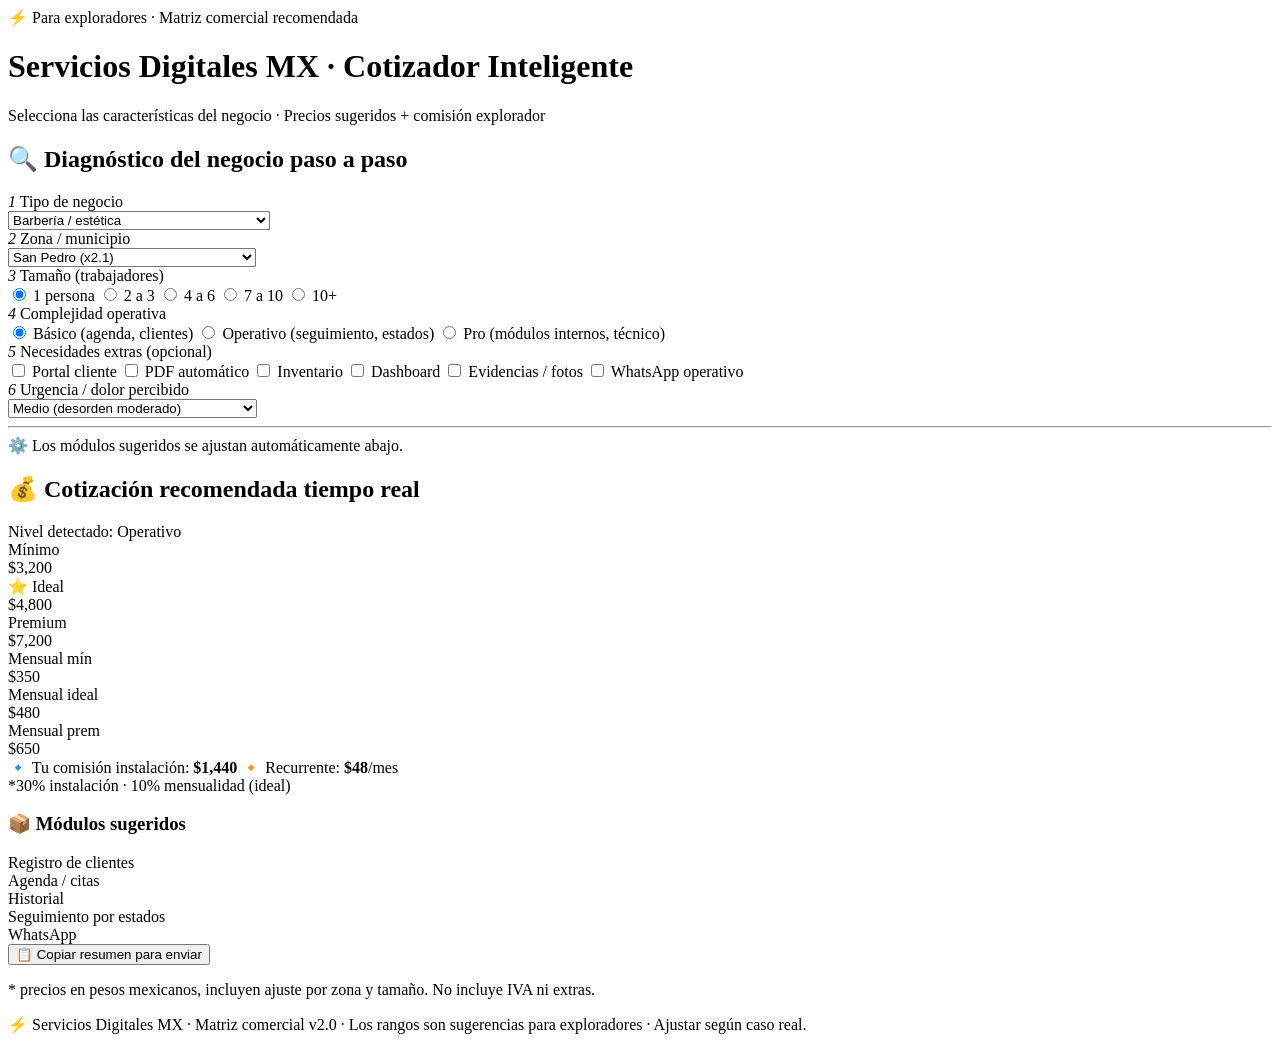
==== apps-script/Index.html @ 4e33134d "Add Apps Script version and mobile optimization for cotizador" ====
<!DOCTYPE html>
<html lang="es">
<head>
    <meta charset="UTF-8">
    <meta name="viewport" content="width=device-width, initial-scale=1.0">
    <title>Servicios Digitales MX · Cotizador Inteligente</title>
    <?!= include('Styles'); ?>
</head>
<body>
<div class="container">
    <div class="header">
        <div class="badge">⚡ Para exploradores · Matriz comercial recomendada</div>
        <h1>Servicios Digitales MX · Cotizador Inteligente</h1>
        <p>Selecciona las características del negocio · Precios sugeridos + comisión explorador</p>
    </div>

    <div class="cotizador-grid">
        <div class="card">
            <h2>🔍 Diagnóstico del negocio <span>paso a paso</span></h2>

            <div class="form-section">
                <div class="form-label"><i>1</i> Tipo de negocio</div>
                <select id="giroSelect">
                    <option value="barberia">Barbería / estética</option>
                    <option value="reparacion">Reparación (celulares / compus)</option>
                    <option value="taller">Taller mecánico / hojalatería</option>
                    <option value="tecnico">Técnico de campo (minisplit, electricista)</option>
                    <option value="optica">Óptica</option>
                    <option value="dentista">Dentista / consultorio</option>
                    <option value="carpinteria">Carpintería / herrería</option>
                    <option value="restaurante">Restaurante / cocina</option>
                    <option value="otro">Otro / general</option>
                </select>
            </div>

            <div class="form-section">
                <div class="form-label"><i>2</i> Zona / municipio</div>
                <select id="zonaSelect">
                    <option value="sanpedro">San Pedro (x2.1)</option>
                    <option value="monterrey">Monterrey centro / zona media (x1.45)</option>
                    <option value="sanNicolas">San Nicolás (x1.25)</option>
                    <option value="guadalupe">Guadalupe (x1.08)</option>
                    <option value="apodaca">Apodaca (x1.08)</option>
                    <option value="escobedo">Escobedo (x0.95)</option>
                    <option value="juarez">Juárez (x0.88)</option>
                    <option value="garcia">García (x0.88)</option>
                </select>
            </div>

            <div class="form-section">
                <div class="form-label"><i>3</i> Tamaño (trabajadores)</div>
                <div class="radio-group">
                    <label><input type="radio" name="tamano" value="1" checked> 1 persona</label>
                    <label><input type="radio" name="tamano" value="2-3"> 2 a 3</label>
                    <label><input type="radio" name="tamano" value="4-6"> 4 a 6</label>
                    <label><input type="radio" name="tamano" value="7-10"> 7 a 10</label>
                    <label><input type="radio" name="tamano" value="10+"> 10+</label>
                </div>
            </div>

            <div class="form-section">
                <div class="form-label"><i>4</i> Complejidad operativa</div>
                <div class="radio-group">
                    <label><input type="radio" name="complejidad" value="basico" checked> Básico (agenda, clientes)</label>
                    <label><input type="radio" name="complejidad" value="operativo"> Operativo (seguimiento, estados)</label>
                    <label><input type="radio" name="complejidad" value="pro"> Pro (módulos internos, técnico)</label>
                </div>
            </div>

            <div class="form-section">
                <div class="form-label"><i>5</i> Necesidades extras (opcional)</div>
                <div class="checkbox-grid">
                    <label><input type="checkbox" id="extraPortal" value="portal"> Portal cliente</label>
                    <label><input type="checkbox" id="extraPdf" value="pdf"> PDF automático</label>
                    <label><input type="checkbox" id="extraInv" value="inventario"> Inventario</label>
                    <label><input type="checkbox" id="extraDashboard" value="dashboard"> Dashboard</label>
                    <label><input type="checkbox" id="extraFotos" value="fotos"> Evidencias / fotos</label>
                    <label><input type="checkbox" id="extraWhatsapp" value="whatsapp"> WhatsApp operativo</label>
                </div>
            </div>

            <div class="form-section">
                <div class="form-label"><i>6</i> Urgencia / dolor percibido</div>
                <select id="urgenciaSelect">
                    <option value="1">Bajo (organizado, solo quiere mejorar)</option>
                    <option value="2" selected>Medio (desorden moderado)</option>
                    <option value="3">Alto (pierde clientes o seguimiento)</option>
                </select>
            </div>

            <hr>
            <div class="config-note">
                ⚙️ Los módulos sugeridos se ajustan automáticamente abajo.
            </div>
        </div>

        <div class="card result-card">
            <h2>💰 Cotización recomendada <span>tiempo real</span></h2>

            <div class="resultado-header">
                <span class="detected-label">Nivel detectado:</span>
                <span class="complejidad-badge" id="complejidadLabel">Operativo</span>
            </div>

            <div class="precio-row">
                <div class="precio-item">
                    <div class="precio-label">Mínimo</div>
                    <div class="precio-valor" id="instMin">$3,200</div>
                </div>
                <div class="precio-item">
                    <div class="precio-label">⭐ Ideal</div>
                    <div class="precio-valor" id="instIdeal">$4,800</div>
                </div>
                <div class="precio-item">
                    <div class="precio-label">Premium</div>
                    <div class="precio-valor" id="instPremium">$7,200</div>
                </div>
            </div>

            <div class="precio-row mensual-row">
                <div class="precio-item">
                    <div class="precio-label">Mensual mín</div>
                    <div class="precio-valor" id="menMin">$350</div>
                </div>
                <div class="precio-item">
                    <div class="precio-label">Mensual ideal</div>
                    <div class="precio-valor" id="menIdeal">$480</div>
                </div>
                <div class="precio-item">
                    <div class="precio-label">Mensual prem</div>
                    <div class="precio-valor" id="menPremium">$650</div>
                </div>
            </div>

            <div class="comision-box">
                <div class="comision-row">
                    <span>🔹 Tu comisión instalación: <strong id="comisionInst">$1,440</strong></span>
                    <span>🔸 Recurrente: <strong id="comisionMen">$48</strong>/mes</span>
                </div>
                <div class="comision-note">*30% instalación · 10% mensualidad (ideal)</div>
            </div>

            <h3 class="modulos-title">📦 Módulos sugeridos</h3>
            <div id="modulosContainer">
                <div class="modulo-sugerido">Registro de clientes</div>
                <div class="modulo-sugerido">Agenda / citas</div>
                <div class="modulo-sugerido">Historial</div>
                <div class="modulo-sugerido">Seguimiento por estados</div>
                <div class="modulo-sugerido">WhatsApp</div>
            </div>

            <button class="btn-copy" id="copyResumenBtn">📋 Copiar resumen para enviar</button>
            <p class="disclaimer">* precios en pesos mexicanos, incluyen ajuste por zona y tamaño. No incluye IVA ni extras.</p>
        </div>
    </div>

    <div class="footnote">
        ⚡ Servicios Digitales MX · Matriz comercial v2.0 · Los rangos son sugerencias para exploradores · Ajustar según caso real.
    </div>
</div>

<?!= include('Script'); ?>
</body>
</html>
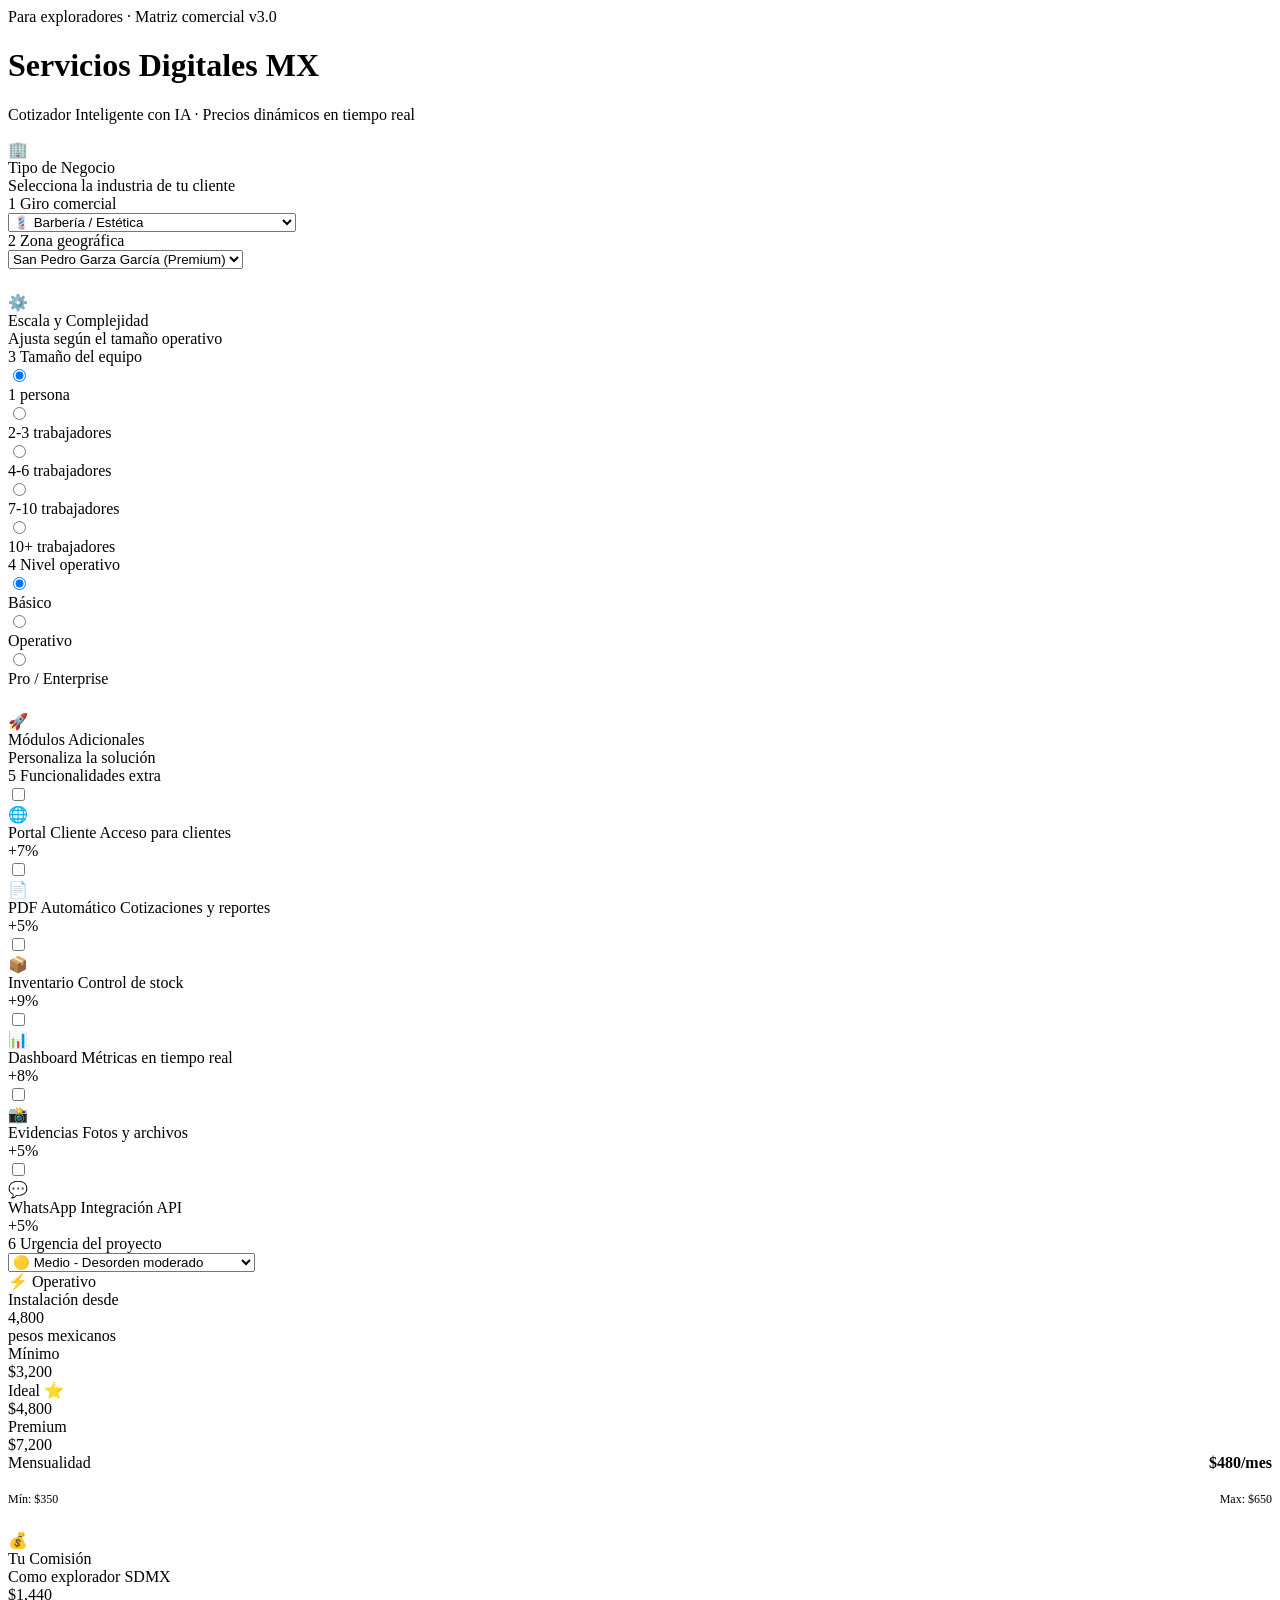
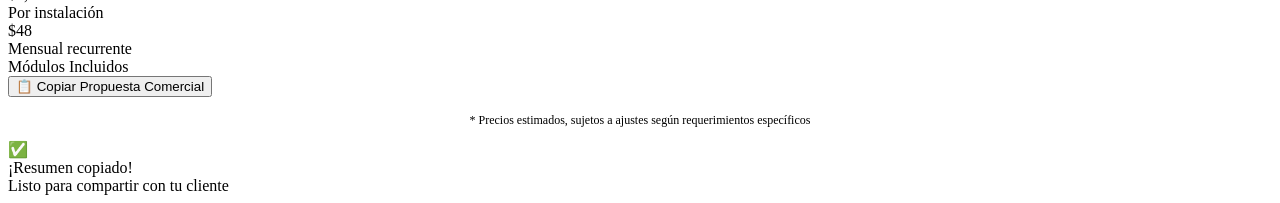
==== commit 29dbed54: "Replace cotizador with Pro UI and sync Apps Script templates" ====
--- a/apps-script/Index.html
+++ b/apps-script/Index.html
@@ -3,162 +3,333 @@
 <head>
     <meta charset="UTF-8">
     <meta name="viewport" content="width=device-width, initial-scale=1.0">
-    <title>Servicios Digitales MX · Cotizador Inteligente</title>
+    <title>Servicios Digitales MX · Cotizador Inteligente Pro</title>
+    <link rel="preconnect" href="https://fonts.googleapis.com">
+    <link rel="preconnect" href="https://fonts.gstatic.com" crossorigin>
+    <link href="https://fonts.googleapis.com/css2?family=Space+Grotesk:wght@300;400;500;600;700&family=Inter:wght@300;400;500;600;700&display=swap" rel="stylesheet">
     <?!= include('Styles'); ?>
 </head>
 <body>
-<div class="container">
-    <div class="header">
-        <div class="badge">⚡ Para exploradores · Matriz comercial recomendada</div>
-        <h1>Servicios Digitales MX · Cotizador Inteligente</h1>
-        <p>Selecciona las características del negocio · Precios sugeridos + comisión explorador</p>
+    <div class="progress-container">
+        <div class="progress-bar" id="progressBar"></div>
     </div>
 
-    <div class="cotizador-grid">
-        <div class="card">
-            <h2>🔍 Diagnóstico del negocio <span>paso a paso</span></h2>
-
-            <div class="form-section">
-                <div class="form-label"><i>1</i> Tipo de negocio</div>
-                <select id="giroSelect">
-                    <option value="barberia">Barbería / estética</option>
-                    <option value="reparacion">Reparación (celulares / compus)</option>
-                    <option value="taller">Taller mecánico / hojalatería</option>
-                    <option value="tecnico">Técnico de campo (minisplit, electricista)</option>
-                    <option value="optica">Óptica</option>
-                    <option value="dentista">Dentista / consultorio</option>
-                    <option value="carpinteria">Carpintería / herrería</option>
-                    <option value="restaurante">Restaurante / cocina</option>
-                    <option value="otro">Otro / general</option>
-                </select>
+    <div class="bg-animation"></div>
+    <div class="noise"></div>
+
+    <div class="floating-shapes">
+        <div class="shape shape-1"></div>
+        <div class="shape shape-2"></div>
+        <div class="shape shape-3"></div>
+    </div>
+
+    <div class="container">
+        <header class="header">
+            <div class="badge-pulse">
+                <span class="pulse-dot"></span>
+                Para exploradores · Matriz comercial v3.0
             </div>
-
-            <div class="form-section">
-                <div class="form-label"><i>2</i> Zona / municipio</div>
-                <select id="zonaSelect">
-                    <option value="sanpedro">San Pedro (x2.1)</option>
-                    <option value="monterrey">Monterrey centro / zona media (x1.45)</option>
-                    <option value="sanNicolas">San Nicolás (x1.25)</option>
-                    <option value="guadalupe">Guadalupe (x1.08)</option>
-                    <option value="apodaca">Apodaca (x1.08)</option>
-                    <option value="escobedo">Escobedo (x0.95)</option>
-                    <option value="juarez">Juárez (x0.88)</option>
-                    <option value="garcia">García (x0.88)</option>
-                </select>
+            <h1>Servicios Digitales MX</h1>
+            <p>Cotizador Inteligente con IA · Precios dinámicos en tiempo real</p>
+        </header>
+
+        <div class="app-grid">
+            <div class="form-sections">
+                <div class="glass-card" data-step="1">
+                    <div class="section-header">
+                        <div class="section-icon">🏢</div>
+                        <div>
+                            <div class="section-title">Tipo de Negocio</div>
+                            <div class="section-subtitle">Selecciona la industria de tu cliente</div>
+                        </div>
+                    </div>
+
+                    <div class="form-group">
+                        <label class="form-label">
+                            <span class="step-number">1</span>
+                            Giro comercial
+                        </label>
+                        <div class="custom-select">
+                            <select id="giroSelect">
+                                <option value="barberia">💈 Barbería / Estética</option>
+                                <option value="reparacion">📱 Reparación (Celulares/Computadoras)</option>
+                                <option value="taller">🔧 Taller Mecánico / Hojalatería</option>
+                                <option value="tecnico">⚡ Técnico de Campo (Minisplit, Electricista)</option>
+                                <option value="optica">👓 Óptica</option>
+                                <option value="dentista">🦷 Dentista / Consultorio</option>
+                                <option value="carpinteria">🪚 Carpintería / Herrería</option>
+                                <option value="restaurante">🍽️ Restaurante / Cocina</option>
+                                <option value="otro">✨ Otro / General</option>
+                            </select>
+                        </div>
+                    </div>
+
+                    <div class="form-group">
+                        <label class="form-label">
+                            <span class="step-number">2</span>
+                            Zona geográfica
+                        </label>
+                        <div class="custom-select">
+                            <select id="zonaSelect">
+                                <option value="sanpedro">San Pedro Garza García (Premium)</option>
+                                <option value="monterrey">Monterrey Centro / Zona Sur</option>
+                                <option value="sanNicolas">San Nicolás de los Garza</option>
+                                <option value="guadalupe">Guadalupe</option>
+                                <option value="apodaca">Apodaca</option>
+                                <option value="escobedo">Escobedo</option>
+                                <option value="juarez">Ciudad Juárez</option>
+                                <option value="garcia">García</option>
+                            </select>
+                        </div>
+                    </div>
+                </div>
+
+                <div class="glass-card" data-step="2" style="margin-top: 1.5rem;">
+                    <div class="section-header">
+                        <div class="section-icon">⚙️</div>
+                        <div>
+                            <div class="section-title">Escala y Complejidad</div>
+                            <div class="section-subtitle">Ajusta según el tamaño operativo</div>
+                        </div>
+                    </div>
+
+                    <div class="form-group">
+                        <label class="form-label">
+                            <span class="step-number">3</span>
+                            Tamaño del equipo
+                        </label>
+                        <div class="radio-grid" id="tamanoGroup">
+                            <label class="radio-card">
+                                <input type="radio" name="tamano" value="1" checked>
+                                <div class="radio-content">1 persona</div>
+                            </label>
+                            <label class="radio-card">
+                                <input type="radio" name="tamano" value="2-3">
+                                <div class="radio-content">2-3 trabajadores</div>
+                            </label>
+                            <label class="radio-card">
+                                <input type="radio" name="tamano" value="4-6">
+                                <div class="radio-content">4-6 trabajadores</div>
+                            </label>
+                            <label class="radio-card">
+                                <input type="radio" name="tamano" value="7-10">
+                                <div class="radio-content">7-10 trabajadores</div>
+                            </label>
+                            <label class="radio-card">
+                                <input type="radio" name="tamano" value="10+">
+                                <div class="radio-content">10+ trabajadores</div>
+                            </label>
+                        </div>
+                    </div>
+
+                    <div class="form-group">
+                        <label class="form-label">
+                            <span class="step-number">4</span>
+                            Nivel operativo
+                        </label>
+                        <div class="radio-grid" id="complejidadGroup">
+                            <label class="radio-card">
+                                <input type="radio" name="complejidad" value="basico" checked>
+                                <div class="radio-content">Básico</div>
+                            </label>
+                            <label class="radio-card">
+                                <input type="radio" name="complejidad" value="operativo">
+                                <div class="radio-content">Operativo</div>
+                            </label>
+                            <label class="radio-card">
+                                <input type="radio" name="complejidad" value="pro">
+                                <div class="radio-content">Pro / Enterprise</div>
+                            </label>
+                        </div>
+                    </div>
+                </div>
+
+                <div class="glass-card" data-step="3" style="margin-top: 1.5rem;">
+                    <div class="section-header">
+                        <div class="section-icon">🚀</div>
+                        <div>
+                            <div class="section-title">Módulos Adicionales</div>
+                            <div class="section-subtitle">Personaliza la solución</div>
+                        </div>
+                    </div>
+
+                    <div class="form-group">
+                        <label class="form-label">
+                            <span class="step-number">5</span>
+                            Funcionalidades extra
+                        </label>
+                        <div class="checkbox-grid">
+                            <label class="checkbox-card">
+                                <input type="checkbox" id="extraPortal" data-price="7%">
+                                <div class="checkbox-content">
+                                    <div class="checkbox-icon">🌐</div>
+                                    <div class="checkbox-info">
+                                        <span class="checkbox-title">Portal Cliente</span>
+                                        <span class="checkbox-desc">Acceso para clientes</span>
+                                    </div>
+                                    <span class="checkbox-price">+7%</span>
+                                </div>
+                            </label>
+                            <label class="checkbox-card">
+                                <input type="checkbox" id="extraPdf" data-price="5%">
+                                <div class="checkbox-content">
+                                    <div class="checkbox-icon">📄</div>
+                                    <div class="checkbox-info">
+                                        <span class="checkbox-title">PDF Automático</span>
+                                        <span class="checkbox-desc">Cotizaciones y reportes</span>
+                                    </div>
+                                    <span class="checkbox-price">+5%</span>
+                                </div>
+                            </label>
+                            <label class="checkbox-card">
+                                <input type="checkbox" id="extraInv" data-price="9%">
+                                <div class="checkbox-content">
+                                    <div class="checkbox-icon">📦</div>
+                                    <div class="checkbox-info">
+                                        <span class="checkbox-title">Inventario</span>
+                                        <span class="checkbox-desc">Control de stock</span>
+                                    </div>
+                                    <span class="checkbox-price">+9%</span>
+                                </div>
+                            </label>
+                            <label class="checkbox-card">
+                                <input type="checkbox" id="extraDashboard" data-price="8%">
+                                <div class="checkbox-content">
+                                    <div class="checkbox-icon">📊</div>
+                                    <div class="checkbox-info">
+                                        <span class="checkbox-title">Dashboard</span>
+                                        <span class="checkbox-desc">Métricas en tiempo real</span>
+                                    </div>
+                                    <span class="checkbox-price">+8%</span>
+                                </div>
+                            </label>
+                            <label class="checkbox-card">
+                                <input type="checkbox" id="extraFotos" data-price="5%">
+                                <div class="checkbox-content">
+                                    <div class="checkbox-icon">📸</div>
+                                    <div class="checkbox-info">
+                                        <span class="checkbox-title">Evidencias</span>
+                                        <span class="checkbox-desc">Fotos y archivos</span>
+                                    </div>
+                                    <span class="checkbox-price">+5%</span>
+                                </div>
+                            </label>
+                            <label class="checkbox-card">
+                                <input type="checkbox" id="extraWhatsapp" data-price="5%">
+                                <div class="checkbox-content">
+                                    <div class="checkbox-icon">💬</div>
+                                    <div class="checkbox-info">
+                                        <span class="checkbox-title">WhatsApp</span>
+                                        <span class="checkbox-desc">Integración API</span>
+                                    </div>
+                                    <span class="checkbox-price">+5%</span>
+                                </div>
+                            </label>
+                        </div>
+                    </div>
+
+                    <div class="form-group" style="margin-bottom: 0;">
+                        <label class="form-label">
+                            <span class="step-number">6</span>
+                            Urgencia del proyecto
+                        </label>
+                        <div class="custom-select">
+                            <select id="urgenciaSelect">
+                                <option value="1">🟢 Bajo - Organizado, mejora gradual</option>
+                                <option value="2" selected>🟡 Medio - Desorden moderado</option>
+                                <option value="3">🔴 Alto - Pérdida de clientes activa</option>
+                            </select>
+                        </div>
+                    </div>
+                </div>
             </div>
 
-            <div class="form-section">
-                <div class="form-label"><i>3</i> Tamaño (trabajadores)</div>
-                <div class="radio-group">
-                    <label><input type="radio" name="tamano" value="1" checked> 1 persona</label>
-                    <label><input type="radio" name="tamano" value="2-3"> 2 a 3</label>
-                    <label><input type="radio" name="tamano" value="4-6"> 4 a 6</label>
-                    <label><input type="radio" name="tamano" value="7-10"> 7 a 10</label>
-                    <label><input type="radio" name="tamano" value="10+"> 10+</label>
-                </div>
-            </div>
-
-            <div class="form-section">
-                <div class="form-label"><i>4</i> Complejidad operativa</div>
-                <div class="radio-group">
-                    <label><input type="radio" name="complejidad" value="basico" checked> Básico (agenda, clientes)</label>
-                    <label><input type="radio" name="complejidad" value="operativo"> Operativo (seguimiento, estados)</label>
-                    <label><input type="radio" name="complejidad" value="pro"> Pro (módulos internos, técnico)</label>
-                </div>
-            </div>
-
-            <div class="form-section">
-                <div class="form-label"><i>5</i> Necesidades extras (opcional)</div>
-                <div class="checkbox-grid">
-                    <label><input type="checkbox" id="extraPortal" value="portal"> Portal cliente</label>
-                    <label><input type="checkbox" id="extraPdf" value="pdf"> PDF automático</label>
-                    <label><input type="checkbox" id="extraInv" value="inventario"> Inventario</label>
-                    <label><input type="checkbox" id="extraDashboard" value="dashboard"> Dashboard</label>
-                    <label><input type="checkbox" id="extraFotos" value="fotos"> Evidencias / fotos</label>
-                    <label><input type="checkbox" id="extraWhatsapp" value="whatsapp"> WhatsApp operativo</label>
-                </div>
-            </div>
-
-            <div class="form-section">
-                <div class="form-label"><i>6</i> Urgencia / dolor percibido</div>
-                <select id="urgenciaSelect">
-                    <option value="1">Bajo (organizado, solo quiere mejorar)</option>
-                    <option value="2" selected>Medio (desorden moderado)</option>
-                    <option value="3">Alto (pierde clientes o seguimiento)</option>
-                </select>
-            </div>
-
-            <hr>
-            <div class="config-note">
-                ⚙️ Los módulos sugeridos se ajustan automáticamente abajo.
+            <div class="result-card glass-card">
+                <div class="result-header">
+                    <div class="price-tier" id="complexityBadge">
+                        <span>⚡</span>
+                        <span id="complejidadLabel">Operativo</span>
+                    </div>
+                    <div class="price-label">Instalación desde</div>
+                    <div class="main-price" id="instIdeal">4,800</div>
+                    <div class="price-label">pesos mexicanos</div>
+                </div>
+
+                <div class="price-range">
+                    <div class="price-option minimal" data-tier="min" onclick="selectTier('min')">
+                        <div class="option-label">Mínimo</div>
+                        <div class="option-price" id="instMin">$3,200</div>
+                    </div>
+                    <div class="price-option" data-tier="ideal" onclick="selectTier('ideal')">
+                        <div class="option-label">Ideal ⭐</div>
+                        <div class="option-price" id="instIdealSmall">$4,800</div>
+                    </div>
+                    <div class="price-option premium" data-tier="premium" onclick="selectTier('premium')">
+                        <div class="option-label">Premium</div>
+                        <div class="option-price" id="instPremium">$7,200</div>
+                    </div>
+                </div>
+
+                <div style="margin-bottom: 1.5rem;">
+                    <div style="display: flex; justify-content: space-between; margin-bottom: 0.5rem;">
+                        <span style="color: var(--text-secondary);">Mensualidad</span>
+                        <span style="font-weight: 600;" id="menIdeal">$480/mes</span>
+                    </div>
+                    <div style="height: 4px; background: rgba(255,255,255,0.1); border-radius: 2px; overflow: hidden;">
+                        <div style="height: 100%; width: 60%; background: linear-gradient(90deg, var(--accent), var(--gradient-3)); border-radius: 2px; transition: width 0.5s;" id="monthlyBar"></div>
+                    </div>
+                    <div style="display: flex; justify-content: space-between; margin-top: 0.5rem; font-size: 0.75rem; color: var(--text-secondary);">
+                        <span>Mín: <span id="menMin">$350</span></span>
+                        <span>Max: <span id="menPremium">$650</span></span>
+                    </div>
+                </div>
+
+                <div class="commission-box">
+                    <div class="commission-header">
+                        <div class="commission-icon">💰</div>
+                        <div>
+                            <div class="commission-title">Tu Comisión</div>
+                            <div class="commission-subtitle">Como explorador SDMX</div>
+                        </div>
+                    </div>
+                    <div class="commission-row">
+                        <div class="commission-item">
+                            <div class="commission-value" id="comisionInst">$1,440</div>
+                            <div class="commission-label">Por instalación</div>
+                        </div>
+                        <div style="width: 1px; background: rgba(16, 185, 129, 0.3);"></div>
+                        <div class="commission-item">
+                            <div class="commission-value" id="comisionMen">$48</div>
+                            <div class="commission-label">Mensual recurrente</div>
+                        </div>
+                    </div>
+                </div>
+
+                <div class="modules-section">
+                    <div class="modules-title">Módulos Incluidos</div>
+                    <div class="module-list" id="modulosContainer"></div>
+                </div>
+
+                <button class="btn-primary" id="copyResumenBtn">
+                    <span>📋</span>
+                    <span>Copiar Propuesta Comercial</span>
+                </button>
+
+                <p style="text-align: center; margin-top: 1rem; font-size: 0.75rem; color: var(--text-secondary);">
+                    * Precios estimados, sujetos a ajustes según requerimientos específicos
+                </p>
             </div>
         </div>
-
-        <div class="card result-card">
-            <h2>💰 Cotización recomendada <span>tiempo real</span></h2>
-
-            <div class="resultado-header">
-                <span class="detected-label">Nivel detectado:</span>
-                <span class="complejidad-badge" id="complejidadLabel">Operativo</span>
-            </div>
-
-            <div class="precio-row">
-                <div class="precio-item">
-                    <div class="precio-label">Mínimo</div>
-                    <div class="precio-valor" id="instMin">$3,200</div>
-                </div>
-                <div class="precio-item">
-                    <div class="precio-label">⭐ Ideal</div>
-                    <div class="precio-valor" id="instIdeal">$4,800</div>
-                </div>
-                <div class="precio-item">
-                    <div class="precio-label">Premium</div>
-                    <div class="precio-valor" id="instPremium">$7,200</div>
-                </div>
-            </div>
-
-            <div class="precio-row mensual-row">
-                <div class="precio-item">
-                    <div class="precio-label">Mensual mín</div>
-                    <div class="precio-valor" id="menMin">$350</div>
-                </div>
-                <div class="precio-item">
-                    <div class="precio-label">Mensual ideal</div>
-                    <div class="precio-valor" id="menIdeal">$480</div>
-                </div>
-                <div class="precio-item">
-                    <div class="precio-label">Mensual prem</div>
-                    <div class="precio-valor" id="menPremium">$650</div>
-                </div>
-            </div>
-
-            <div class="comision-box">
-                <div class="comision-row">
-                    <span>🔹 Tu comisión instalación: <strong id="comisionInst">$1,440</strong></span>
-                    <span>🔸 Recurrente: <strong id="comisionMen">$48</strong>/mes</span>
-                </div>
-                <div class="comision-note">*30% instalación · 10% mensualidad (ideal)</div>
-            </div>
-
-            <h3 class="modulos-title">📦 Módulos sugeridos</h3>
-            <div id="modulosContainer">
-                <div class="modulo-sugerido">Registro de clientes</div>
-                <div class="modulo-sugerido">Agenda / citas</div>
-                <div class="modulo-sugerido">Historial</div>
-                <div class="modulo-sugerido">Seguimiento por estados</div>
-                <div class="modulo-sugerido">WhatsApp</div>
-            </div>
-
-            <button class="btn-copy" id="copyResumenBtn">📋 Copiar resumen para enviar</button>
-            <p class="disclaimer">* precios en pesos mexicanos, incluyen ajuste por zona y tamaño. No incluye IVA ni extras.</p>
+    </div>
+
+    <div class="toast" id="toast">
+        <div class="toast-icon">✅</div>
+        <div class="toast-content">
+            <div class="toast-title">¡Resumen copiado!</div>
+            <div class="toast-message">Listo para compartir con tu cliente</div>
         </div>
     </div>
 
-    <div class="footnote">
-        ⚡ Servicios Digitales MX · Matriz comercial v2.0 · Los rangos son sugerencias para exploradores · Ajustar según caso real.
-    </div>
-</div>
-
-<?!= include('Script'); ?>
+    <?!= include('Script'); ?>
 </body>
 </html>
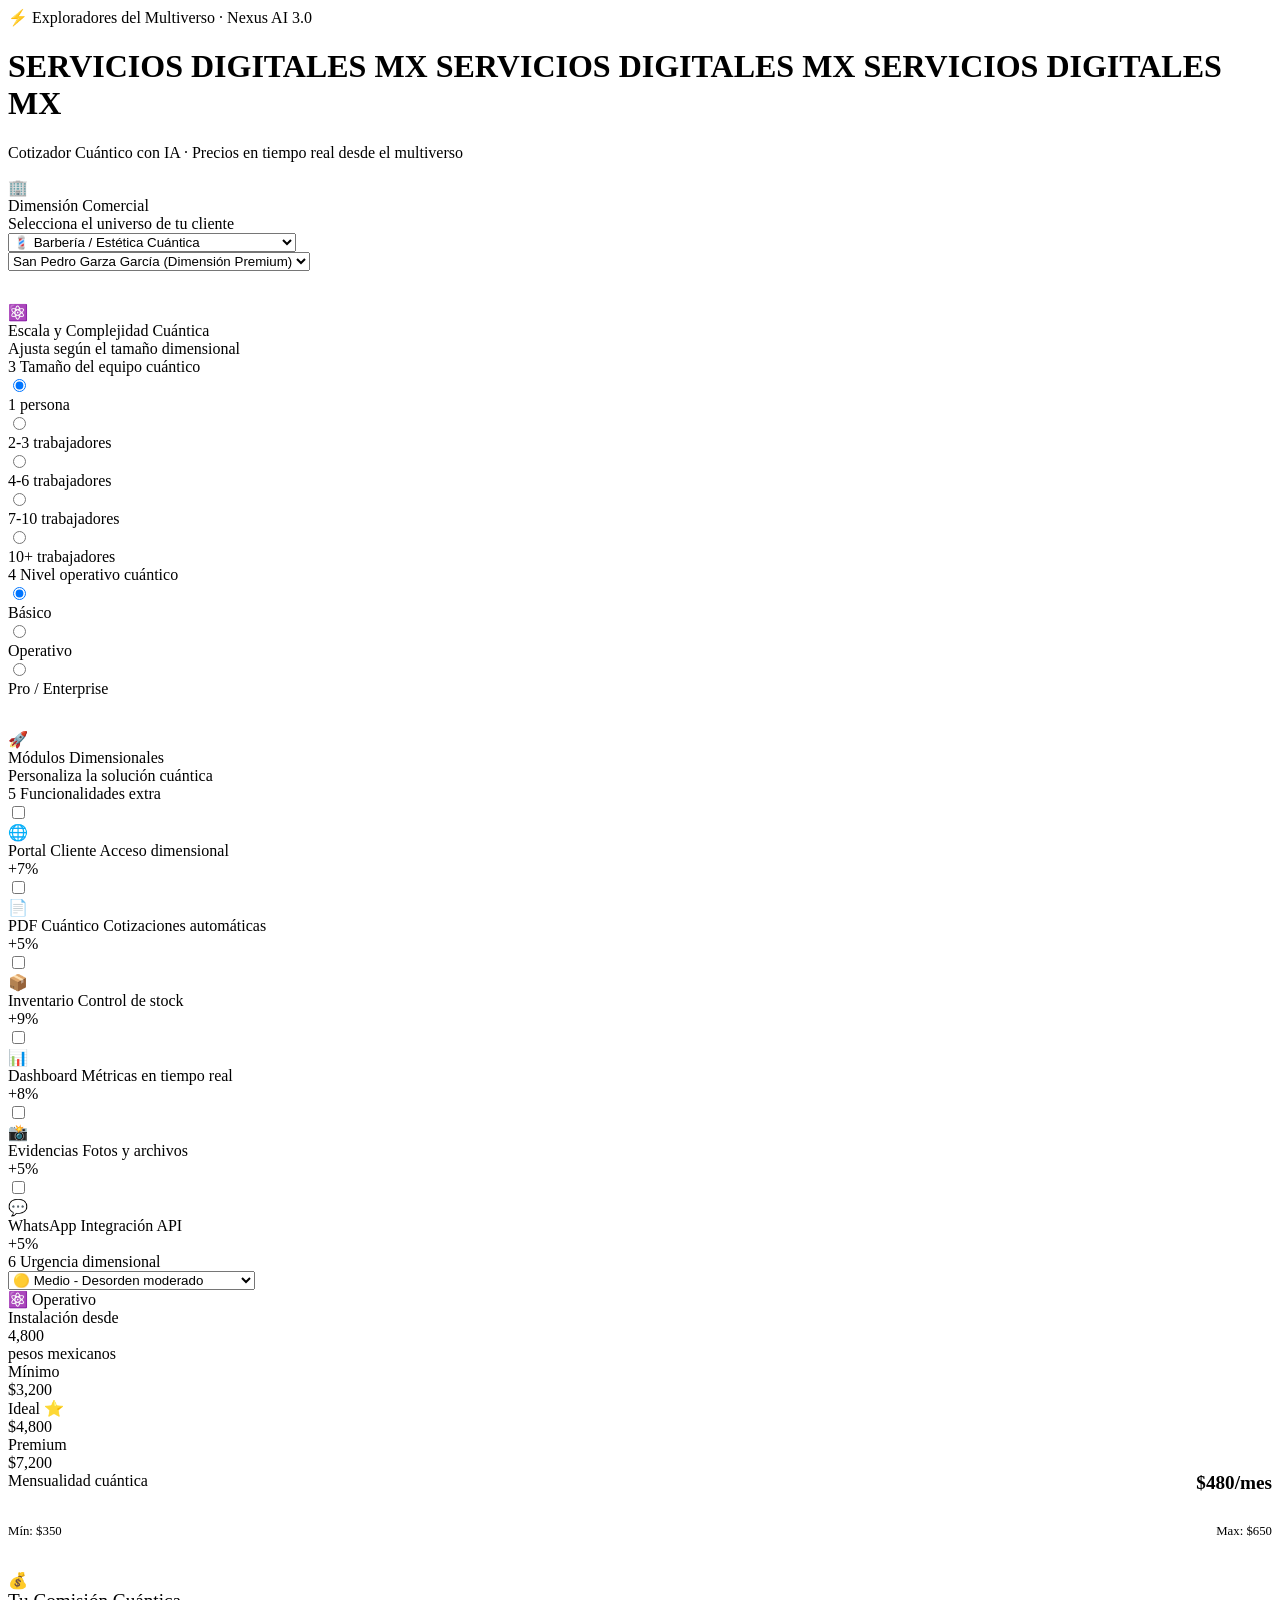
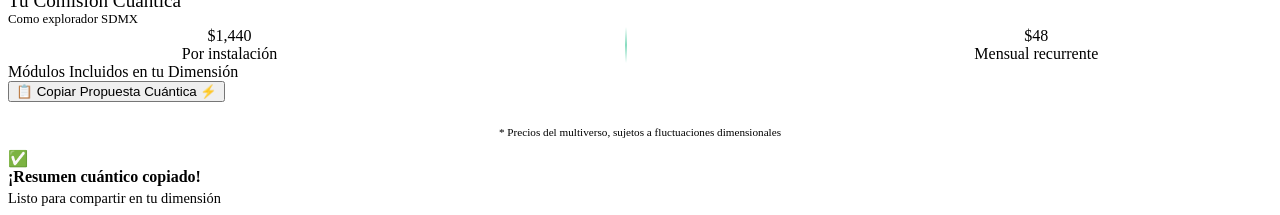
==== commit 7a50c200: "Replace with Nexus AI Pro UI and sync GitHub + Apps Script templates" ====
--- a/apps-script/Index.html
+++ b/apps-script/Index.html
@@ -3,121 +3,136 @@
 <head>
     <meta charset="UTF-8">
     <meta name="viewport" content="width=device-width, initial-scale=1.0">
-    <title>Servicios Digitales MX · Cotizador Inteligente Pro</title>
+    <title>Servicios Digitales MX · Nexus AI Pro</title>
     <link rel="preconnect" href="https://fonts.googleapis.com">
     <link rel="preconnect" href="https://fonts.gstatic.com" crossorigin>
-    <link href="https://fonts.googleapis.com/css2?family=Space+Grotesk:wght@300;400;500;600;700&family=Inter:wght@300;400;500;600;700&display=swap" rel="stylesheet">
+    <link href="https://fonts.googleapis.com/css2?family=Space+Grotesk:wght@300;400;500;600;700;800&family=Inter:wght@300;400;500;600;700;800&display=swap" rel="stylesheet">
     <?!= include('Styles'); ?>
 </head>
 <body>
-    <div class="progress-container">
-        <div class="progress-bar" id="progressBar"></div>
-    </div>
-
-    <div class="bg-animation"></div>
-    <div class="noise"></div>
-
-    <div class="floating-shapes">
-        <div class="shape shape-1"></div>
-        <div class="shape shape-2"></div>
-        <div class="shape shape-3"></div>
-    </div>
-
-    <div class="container">
-        <header class="header">
-            <div class="badge-pulse">
-                <span class="pulse-dot"></span>
-                Para exploradores · Matriz comercial v3.0
+    <!-- Quantum Loading -->
+    <div class="quantum-loading" id="quantumLoading">
+        <div class="loader">
+            <div class="loader-ring"></div>
+            <div class="loader-ring"></div>
+            <div class="loader-ring"></div>
+        </div>
+    </div>
+
+    <!-- Quantum Universe -->
+    <div class="universe">
+        <div class="stars"></div>
+        <div class="nebula"></div>
+    </div>
+
+    <!-- Floating Orbs -->
+    <div class="orb orb-1"></div>
+    <div class="orb orb-2"></div>
+    <div class="orb orb-3"></div>
+
+    <!-- Quantum Noise -->
+    <div class="quantum-noise"></div>
+
+    <!-- Quantum Progress -->
+    <div class="quantum-progress">
+        <div class="progress-quantum-bar" id="progressBar"></div>
+    </div>
+
+    <div class="cosmic-container">
+        <!-- Quantum Header -->
+        <header class="quantum-header">
+            <div class="hologram-badge">
+                <span class="quantum-dot"></span>
+                <span class="badge-text">⚡ Exploradores del Multiverso · Nexus AI 3.0</span>
+                <span class="quantum-dot"></span>
             </div>
-            <h1>Servicios Digitales MX</h1>
-            <p>Cotizador Inteligente con IA · Precios dinámicos en tiempo real</p>
+            <h1 class="glitch-text">
+                SERVICIOS DIGITALES MX
+                <span aria-hidden="true">SERVICIOS DIGITALES MX</span>
+                <span aria-hidden="true">SERVICIOS DIGITALES MX</span>
+            </h1>
+            <p class="quantum-subtitle">Cotizador Cuántico con IA · Precios en tiempo real desde el multiverso</p>
         </header>
 
-        <div class="app-grid">
-            <div class="form-sections">
-                <div class="glass-card" data-step="1">
-                    <div class="section-header">
-                        <div class="section-icon">🏢</div>
+        <!-- Quantum Grid -->
+        <div class="quantum-grid">
+            <!-- Form Sections -->
+            <div class="form-dimensions">
+                <!-- Business Type -->
+                <div class="dimensional-card" data-step="1">
+                    <div class="quantum-section-header">
+                        <div class="quantum-icon">🏢</div>
                         <div>
-                            <div class="section-title">Tipo de Negocio</div>
-                            <div class="section-subtitle">Selecciona la industria de tu cliente</div>
-                        </div>
-                    </div>
-
-                    <div class="form-group">
-                        <label class="form-label">
-                            <span class="step-number">1</span>
-                            Giro comercial
-                        </label>
-                        <div class="custom-select">
-                            <select id="giroSelect">
-                                <option value="barberia">💈 Barbería / Estética</option>
-                                <option value="reparacion">📱 Reparación (Celulares/Computadoras)</option>
-                                <option value="taller">🔧 Taller Mecánico / Hojalatería</option>
-                                <option value="tecnico">⚡ Técnico de Campo (Minisplit, Electricista)</option>
-                                <option value="optica">👓 Óptica</option>
-                                <option value="dentista">🦷 Dentista / Consultorio</option>
-                                <option value="carpinteria">🪚 Carpintería / Herrería</option>
-                                <option value="restaurante">🍽️ Restaurante / Cocina</option>
-                                <option value="otro">✨ Otro / General</option>
-                            </select>
-                        </div>
-                    </div>
-
-                    <div class="form-group">
-                        <label class="form-label">
-                            <span class="step-number">2</span>
-                            Zona geográfica
-                        </label>
-                        <div class="custom-select">
-                            <select id="zonaSelect">
-                                <option value="sanpedro">San Pedro Garza García (Premium)</option>
-                                <option value="monterrey">Monterrey Centro / Zona Sur</option>
-                                <option value="sanNicolas">San Nicolás de los Garza</option>
-                                <option value="guadalupe">Guadalupe</option>
-                                <option value="apodaca">Apodaca</option>
-                                <option value="escobedo">Escobedo</option>
-                                <option value="juarez">Ciudad Juárez</option>
-                                <option value="garcia">García</option>
-                            </select>
-                        </div>
-                    </div>
-                </div>
-
-                <div class="glass-card" data-step="2" style="margin-top: 1.5rem;">
-                    <div class="section-header">
-                        <div class="section-icon">⚙️</div>
+                            <div class="quantum-title">Dimensión Comercial</div>
+                            <div class="quantum-sub">Selecciona el universo de tu cliente</div>
+                        </div>
+                    </div>
+
+                    <div class="quantum-select">
+                        <select id="giroSelect">
+                            <option value="barberia">💈 Barbería / Estética Cuántica</option>
+                            <option value="reparacion">📱 Reparación Dimensional (Celulares/PC)</option>
+                            <option value="taller">🔧 Taller Mecánico / Hojalatería Cósmica</option>
+                            <option value="tecnico">⚡ Técnico de Campo (Minisplit, Electricista)</option>
+                            <option value="optica">👓 Óptica Estelar</option>
+                            <option value="dentista">🦷 Dentista / Consultorio Galáctico</option>
+                            <option value="carpinteria">🪚 Carpintería / Herrería Espacial</option>
+                            <option value="restaurante">🍽️ Restaurante / Cocina Molecular</option>
+                            <option value="otro">✨ Otro / General Multiversal</option>
+                        </select>
+                        <div class="select-glow"></div>
+                    </div>
+
+                    <div class="quantum-select">
+                        <select id="zonaSelect">
+                            <option value="sanpedro">San Pedro Garza García (Dimensión Premium)</option>
+                            <option value="monterrey">Monterrey Centro / Zona Sur Cuántica</option>
+                            <option value="sanNicolas">San Nicolás de los Garza</option>
+                            <option value="guadalupe">Guadalupe</option>
+                            <option value="apodaca">Apodaca</option>
+                            <option value="escobedo">Escobedo</option>
+                            <option value="juarez">Ciudad Juárez</option>
+                            <option value="garcia">García</option>
+                        </select>
+                        <div class="select-glow"></div>
+                    </div>
+                </div>
+
+                <!-- Size & Complexity -->
+                <div class="dimensional-card" data-step="2" style="margin-top: 2rem;">
+                    <div class="quantum-section-header">
+                        <div class="quantum-icon">⚛️</div>
                         <div>
-                            <div class="section-title">Escala y Complejidad</div>
-                            <div class="section-subtitle">Ajusta según el tamaño operativo</div>
+                            <div class="quantum-title">Escala y Complejidad Cuántica</div>
+                            <div class="quantum-sub">Ajusta según el tamaño dimensional</div>
                         </div>
                     </div>
 
                     <div class="form-group">
                         <label class="form-label">
                             <span class="step-number">3</span>
-                            Tamaño del equipo
+                            Tamaño del equipo cuántico
                         </label>
-                        <div class="radio-grid" id="tamanoGroup">
-                            <label class="radio-card">
+                        <div class="quantum-radio-grid" id="tamanoGroup">
+                            <label class="quantum-radio">
                                 <input type="radio" name="tamano" value="1" checked>
-                                <div class="radio-content">1 persona</div>
-                            </label>
-                            <label class="radio-card">
+                                <div class="radio-dimension">1 persona</div>
+                            </label>
+                            <label class="quantum-radio">
                                 <input type="radio" name="tamano" value="2-3">
-                                <div class="radio-content">2-3 trabajadores</div>
-                            </label>
-                            <label class="radio-card">
+                                <div class="radio-dimension">2-3 trabajadores</div>
+                            </label>
+                            <label class="quantum-radio">
                                 <input type="radio" name="tamano" value="4-6">
-                                <div class="radio-content">4-6 trabajadores</div>
-                            </label>
-                            <label class="radio-card">
+                                <div class="radio-dimension">4-6 trabajadores</div>
+                            </label>
+                            <label class="quantum-radio">
                                 <input type="radio" name="tamano" value="7-10">
-                                <div class="radio-content">7-10 trabajadores</div>
-                            </label>
-                            <label class="radio-card">
+                                <div class="radio-dimension">7-10 trabajadores</div>
+                            </label>
+                            <label class="quantum-radio">
                                 <input type="radio" name="tamano" value="10+">
-                                <div class="radio-content">10+ trabajadores</div>
+                                <div class="radio-dimension">10+ trabajadores</div>
                             </label>
                         </div>
                     </div>
@@ -125,31 +140,32 @@
                     <div class="form-group">
                         <label class="form-label">
                             <span class="step-number">4</span>
-                            Nivel operativo
+                            Nivel operativo cuántico
                         </label>
-                        <div class="radio-grid" id="complejidadGroup">
-                            <label class="radio-card">
+                        <div class="quantum-radio-grid" id="complejidadGroup">
+                            <label class="quantum-radio">
                                 <input type="radio" name="complejidad" value="basico" checked>
-                                <div class="radio-content">Básico</div>
-                            </label>
-                            <label class="radio-card">
+                                <div class="radio-dimension">Básico</div>
+                            </label>
+                            <label class="quantum-radio">
                                 <input type="radio" name="complejidad" value="operativo">
-                                <div class="radio-content">Operativo</div>
-                            </label>
-                            <label class="radio-card">
+                                <div class="radio-dimension">Operativo</div>
+                            </label>
+                            <label class="quantum-radio">
                                 <input type="radio" name="complejidad" value="pro">
-                                <div class="radio-content">Pro / Enterprise</div>
-                            </label>
-                        </div>
-                    </div>
-                </div>
-
-                <div class="glass-card" data-step="3" style="margin-top: 1.5rem;">
-                    <div class="section-header">
-                        <div class="section-icon">🚀</div>
+                                <div class="radio-dimension">Pro / Enterprise</div>
+                            </label>
+                        </div>
+                    </div>
+                </div>
+
+                <!-- Extras -->
+                <div class="dimensional-card" data-step="3" style="margin-top: 2rem;">
+                    <div class="quantum-section-header">
+                        <div class="quantum-icon">🚀</div>
                         <div>
-                            <div class="section-title">Módulos Adicionales</div>
-                            <div class="section-subtitle">Personaliza la solución</div>
+                            <div class="quantum-title">Módulos Dimensionales</div>
+                            <div class="quantum-sub">Personaliza la solución cuántica</div>
                         </div>
                     </div>
 
@@ -158,71 +174,71 @@
                             <span class="step-number">5</span>
                             Funcionalidades extra
                         </label>
-                        <div class="checkbox-grid">
-                            <label class="checkbox-card">
+                        <div class="quantum-check-grid">
+                            <label class="quantum-check">
                                 <input type="checkbox" id="extraPortal" data-price="7%">
-                                <div class="checkbox-content">
-                                    <div class="checkbox-icon">🌐</div>
-                                    <div class="checkbox-info">
-                                        <span class="checkbox-title">Portal Cliente</span>
-                                        <span class="checkbox-desc">Acceso para clientes</span>
-                                    </div>
-                                    <span class="checkbox-price">+7%</span>
-                                </div>
-                            </label>
-                            <label class="checkbox-card">
+                                <div class="check-dimension">
+                                    <div class="check-icon">🌐</div>
+                                    <div class="check-info">
+                                        <span class="check-title">Portal Cliente</span>
+                                        <span class="check-desc">Acceso dimensional</span>
+                                    </div>
+                                    <span class="check-price">+7%</span>
+                                </div>
+                            </label>
+                            <label class="quantum-check">
                                 <input type="checkbox" id="extraPdf" data-price="5%">
-                                <div class="checkbox-content">
-                                    <div class="checkbox-icon">📄</div>
-                                    <div class="checkbox-info">
-                                        <span class="checkbox-title">PDF Automático</span>
-                                        <span class="checkbox-desc">Cotizaciones y reportes</span>
-                                    </div>
-                                    <span class="checkbox-price">+5%</span>
-                                </div>
-                            </label>
-                            <label class="checkbox-card">
+                                <div class="check-dimension">
+                                    <div class="check-icon">📄</div>
+                                    <div class="check-info">
+                                        <span class="check-title">PDF Cuántico</span>
+                                        <span class="check-desc">Cotizaciones automáticas</span>
+                                    </div>
+                                    <span class="check-price">+5%</span>
+                                </div>
+                            </label>
+                            <label class="quantum-check">
                                 <input type="checkbox" id="extraInv" data-price="9%">
-                                <div class="checkbox-content">
-                                    <div class="checkbox-icon">📦</div>
-                                    <div class="checkbox-info">
-                                        <span class="checkbox-title">Inventario</span>
-                                        <span class="checkbox-desc">Control de stock</span>
-                                    </div>
-                                    <span class="checkbox-price">+9%</span>
-                                </div>
-                            </label>
-                            <label class="checkbox-card">
+                                <div class="check-dimension">
+                                    <div class="check-icon">📦</div>
+                                    <div class="check-info">
+                                        <span class="check-title">Inventario</span>
+                                        <span class="check-desc">Control de stock</span>
+                                    </div>
+                                    <span class="check-price">+9%</span>
+                                </div>
+                            </label>
+                            <label class="quantum-check">
                                 <input type="checkbox" id="extraDashboard" data-price="8%">
-                                <div class="checkbox-content">
-                                    <div class="checkbox-icon">📊</div>
-                                    <div class="checkbox-info">
-                                        <span class="checkbox-title">Dashboard</span>
-                                        <span class="checkbox-desc">Métricas en tiempo real</span>
-                                    </div>
-                                    <span class="checkbox-price">+8%</span>
-                                </div>
-                            </label>
-                            <label class="checkbox-card">
+                                <div class="check-dimension">
+                                    <div class="check-icon">📊</div>
+                                    <div class="check-info">
+                                        <span class="check-title">Dashboard</span>
+                                        <span class="check-desc">Métricas en tiempo real</span>
+                                    </div>
+                                    <span class="check-price">+8%</span>
+                                </div>
+                            </label>
+                            <label class="quantum-check">
                                 <input type="checkbox" id="extraFotos" data-price="5%">
-                                <div class="checkbox-content">
-                                    <div class="checkbox-icon">📸</div>
-                                    <div class="checkbox-info">
-                                        <span class="checkbox-title">Evidencias</span>
-                                        <span class="checkbox-desc">Fotos y archivos</span>
-                                    </div>
-                                    <span class="checkbox-price">+5%</span>
-                                </div>
-                            </label>
-                            <label class="checkbox-card">
+                                <div class="check-dimension">
+                                    <div class="check-icon">📸</div>
+                                    <div class="check-info">
+                                        <span class="check-title">Evidencias</span>
+                                        <span class="check-desc">Fotos y archivos</span>
+                                    </div>
+                                    <span class="check-price">+5%</span>
+                                </div>
+                            </label>
+                            <label class="quantum-check">
                                 <input type="checkbox" id="extraWhatsapp" data-price="5%">
-                                <div class="checkbox-content">
-                                    <div class="checkbox-icon">💬</div>
-                                    <div class="checkbox-info">
-                                        <span class="checkbox-title">WhatsApp</span>
-                                        <span class="checkbox-desc">Integración API</span>
-                                    </div>
-                                    <span class="checkbox-price">+5%</span>
+                                <div class="check-dimension">
+                                    <div class="check-icon">💬</div>
+                                    <div class="check-info">
+                                        <span class="check-title">WhatsApp</span>
+                                        <span class="check-desc">Integración API</span>
+                                    </div>
+                                    <span class="check-price">+5%</span>
                                 </div>
                             </label>
                         </div>
@@ -231,102 +247,110 @@
                     <div class="form-group" style="margin-bottom: 0;">
                         <label class="form-label">
                             <span class="step-number">6</span>
-                            Urgencia del proyecto
+                            Urgencia dimensional
                         </label>
-                        <div class="custom-select">
+                        <div class="quantum-select">
                             <select id="urgenciaSelect">
                                 <option value="1">🟢 Bajo - Organizado, mejora gradual</option>
                                 <option value="2" selected>🟡 Medio - Desorden moderado</option>
                                 <option value="3">🔴 Alto - Pérdida de clientes activa</option>
                             </select>
+                            <div class="select-glow"></div>
                         </div>
                     </div>
                 </div>
             </div>
 
-            <div class="result-card glass-card">
-                <div class="result-header">
-                    <div class="price-tier" id="complexityBadge">
-                        <span>⚡</span>
+            <!-- Quantum Core Results -->
+            <div class="quantum-core dimensional-card">
+                <div class="core-header">
+                    <div class="core-glow"></div>
+                    <div class="core-badge" id="complexityBadge">
+                        <span>⚛️</span>
                         <span id="complejidadLabel">Operativo</span>
                     </div>
                     <div class="price-label">Instalación desde</div>
-                    <div class="main-price" id="instIdeal">4,800</div>
+                    <div class="quantum-price" id="instIdeal">4,800</div>
                     <div class="price-label">pesos mexicanos</div>
                 </div>
 
-                <div class="price-range">
-                    <div class="price-option minimal" data-tier="min" onclick="selectTier('min')">
+                <div class="price-dimension">
+                    <div class="dimension-option minimal" data-tier="min" onclick="selectTier('min')">
+                        <div class="option-glow"></div>
                         <div class="option-label">Mínimo</div>
                         <div class="option-price" id="instMin">$3,200</div>
                     </div>
-                    <div class="price-option" data-tier="ideal" onclick="selectTier('ideal')">
+                    <div class="dimension-option" data-tier="ideal" onclick="selectTier('ideal')">
+                        <div class="option-glow"></div>
                         <div class="option-label">Ideal ⭐</div>
                         <div class="option-price" id="instIdealSmall">$4,800</div>
                     </div>
-                    <div class="price-option premium" data-tier="premium" onclick="selectTier('premium')">
+                    <div class="dimension-option premium" data-tier="premium" onclick="selectTier('premium')">
+                        <div class="option-glow"></div>
                         <div class="option-label">Premium</div>
                         <div class="option-price" id="instPremium">$7,200</div>
                     </div>
                 </div>
 
-                <div style="margin-bottom: 1.5rem;">
-                    <div style="display: flex; justify-content: space-between; margin-bottom: 0.5rem;">
-                        <span style="color: var(--text-secondary);">Mensualidad</span>
-                        <span style="font-weight: 600;" id="menIdeal">$480/mes</span>
-                    </div>
-                    <div style="height: 4px; background: rgba(255,255,255,0.1); border-radius: 2px; overflow: hidden;">
-                        <div style="height: 100%; width: 60%; background: linear-gradient(90deg, var(--accent), var(--gradient-3)); border-radius: 2px; transition: width 0.5s;" id="monthlyBar"></div>
-                    </div>
-                    <div style="display: flex; justify-content: space-between; margin-top: 0.5rem; font-size: 0.75rem; color: var(--text-secondary);">
+                <div style="margin-bottom: 2rem;">
+                    <div style="display: flex; justify-content: space-between; margin-bottom: 0.75rem;">
+                        <span style="color: var(--text-secondary);">Mensualidad cuántica</span>
+                        <span style="font-weight: 700; font-size: 1.2rem;" id="menIdeal">$480/mes</span>
+                    </div>
+                    <div style="height: 6px; background: rgba(255,255,255,0.05); border-radius: 3px; overflow: hidden; position: relative;">
+                        <div style="height: 100%; background: linear-gradient(90deg, var(--gradient-start), var(--gradient-end), var(--gradient-alt)); border-radius: 3px; transition: width 0.5s cubic-bezier(0.4, 0, 0.2, 1); box-shadow: 0 0 20px var(--accent);" id="monthlyBar"></div>
+                    </div>
+                    <div style="display: flex; justify-content: space-between; margin-top: 0.75rem; font-size: 0.8rem; color: var(--text-tertiary);">
                         <span>Mín: <span id="menMin">$350</span></span>
                         <span>Max: <span id="menPremium">$650</span></span>
                     </div>
                 </div>
 
-                <div class="commission-box">
+                <div class="quantum-commission">
                     <div class="commission-header">
                         <div class="commission-icon">💰</div>
                         <div>
-                            <div class="commission-title">Tu Comisión</div>
-                            <div class="commission-subtitle">Como explorador SDMX</div>
-                        </div>
-                    </div>
-                    <div class="commission-row">
-                        <div class="commission-item">
+                            <div class="quantum-title" style="font-size: 1.2rem;">Tu Comisión Cuántica</div>
+                            <div class="quantum-sub" style="font-size: 0.8rem;">Como explorador SDMX</div>
+                        </div>
+                    </div>
+                    <div style="display: flex; justify-content: space-around; position: relative; z-index: 2;">
+                        <div style="text-align: center;">
                             <div class="commission-value" id="comisionInst">$1,440</div>
-                            <div class="commission-label">Por instalación</div>
-                        </div>
-                        <div style="width: 1px; background: rgba(16, 185, 129, 0.3);"></div>
-                        <div class="commission-item">
+                            <div class="quantum-sub">Por instalación</div>
+                        </div>
+                        <div style="width: 2px; background: linear-gradient(to bottom, transparent, rgba(16, 185, 129, 0.5), transparent);"></div>
+                        <div style="text-align: center;">
                             <div class="commission-value" id="comisionMen">$48</div>
-                            <div class="commission-label">Mensual recurrente</div>
-                        </div>
-                    </div>
-                </div>
-
-                <div class="modules-section">
-                    <div class="modules-title">Módulos Incluidos</div>
-                    <div class="module-list" id="modulosContainer"></div>
-                </div>
-
-                <button class="btn-primary" id="copyResumenBtn">
+                            <div class="quantum-sub">Mensual recurrente</div>
+                        </div>
+                    </div>
+                </div>
+
+                <div class="quantum-modules">
+                    <div class="modules-title">Módulos Incluidos en tu Dimensión</div>
+                    <div class="module-quantum-list" id="modulosContainer"></div>
+                </div>
+
+                <button class="quantum-button" id="copyResumenBtn">
                     <span>📋</span>
-                    <span>Copiar Propuesta Comercial</span>
+                    <span>Copiar Propuesta Cuántica</span>
+                    <span>⚡</span>
                 </button>
 
-                <p style="text-align: center; margin-top: 1rem; font-size: 0.75rem; color: var(--text-secondary);">
-                    * Precios estimados, sujetos a ajustes según requerimientos específicos
+                <p style="text-align: center; margin-top: 1.5rem; font-size: 0.7rem; color: var(--text-tertiary);">
+                    * Precios del multiverso, sujetos a fluctuaciones dimensionales
                 </p>
             </div>
         </div>
     </div>
 
-    <div class="toast" id="toast">
-        <div class="toast-icon">✅</div>
-        <div class="toast-content">
-            <div class="toast-title">¡Resumen copiado!</div>
-            <div class="toast-message">Listo para compartir con tu cliente</div>
+    <!-- Quantum Toast -->
+    <div class="quantum-toast" id="toast">
+        <div class="toast-quantum-icon">✅</div>
+        <div>
+            <div style="font-weight: 700; margin-bottom: 0.25rem;">¡Resumen cuántico copiado!</div>
+            <div style="font-size: 0.9rem; color: var(--text-secondary);">Listo para compartir en tu dimensión</div>
         </div>
     </div>
 
